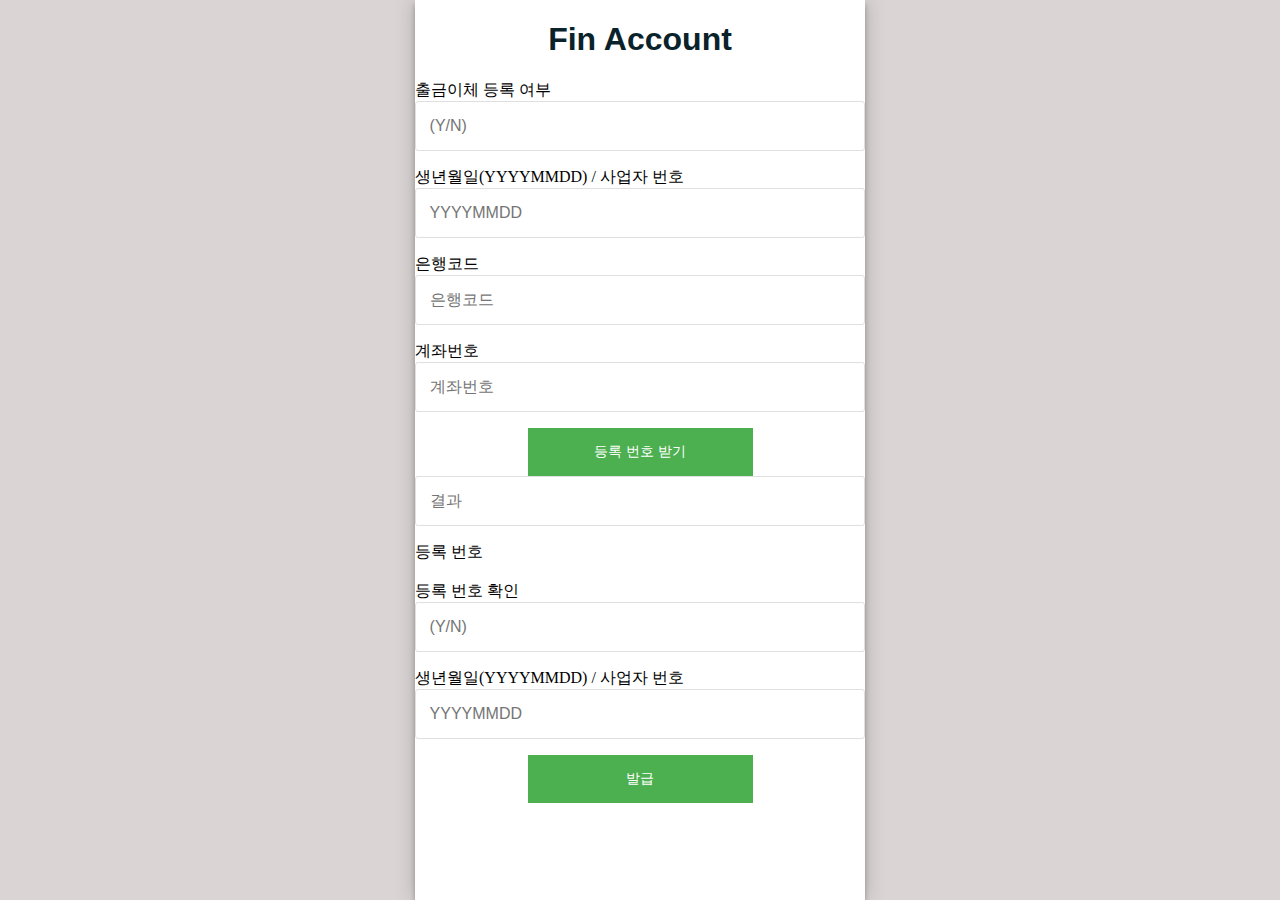
==== html/FinAcount.html @ 15329128 "getRegnum" ====
<!DOCTYPE html>
<html>
    <head>
        <title>finteService</title>
        <link rel="stylesheet" href="../css/test.css">
    </head>
    <body>
        <div class="flame">
            <h1><span style="color: rgb(10, 35, 43);">Fin Account</span></h1>

            <label class="slider-label"></label>출금이체 등록 여부<br>
            <input type="text"  class = "DrtrRgyn parameter" placeholder="(Y/N)"/><br>

            <label class="slider-label"></label>생년월일(YYYYMMDD) / 사업자 번호<br>
            <input type="text"  class = "BrdtBrno parameter" placeholder="YYYYMMDD"/><br>

            <label class="slider-label"></label>은행코드<br>
            <input type="text"  class = "Bncd parameter" placeholder="은행코드"/><br>

            <label class="slider-label"></label>계좌번호<br>
            <input type="text"  class = "Acno parameter" placeholder="계좌번호"/><br>

            <input type="button" value="등록 번호 받기" class="submit Rgno"><br>

            <input type="text"  class = "Rgno" placeholder="결과"/><br>
            등록 번호<br><br>
            <script type="text/javascript" src="../js/FinAccount.js"></script>

            
            <label class="slider-label"></label>등록 번호 확인 <br>
            <input type="text"  class = "DrtrRgyn parameter" placeholder="(Y/N)"/><br>

            <label class="slider-label"></label>생년월일(YYYYMMDD) / 사업자 번호<br>
            <input type="text"  class = "BrdtBrno parameter" placeholder="YYYYMMDD"/><br>
            
            <input type="button" value="발급" class="submit get"><br>
        </div>
    
    </body>
</html>
---- css/test.css ----
body {
    background: #dad4d4;    
    display: flex;
    flex-direction: column;
    justify-content: center;
    align-items: center;
    height: 100vh;
    margin: 0;
    
  }
  h1{
      text-align: center;
      font-family:'Questrial', Verdana, sans-serif;
      color: #8C8C8C;
  }
.flame{
    width:450px;
    height:100%;
    background-color:white;
    box-shadow: 0 0 20px 0 rgba(0, 0, 0, 0.2), 0 5px 5px 0 rgba(0, 0, 0, 0.24);
}
  label.slider-label {
    font-size: 16px;
    display: inline-block;
    margin: 0 0 5px;
}
.name {
    margin-top:100px;
}
.submit {
    margin-left:25%;
    font-family: "Roboto", sans-serif;
    text-transform: uppercase;
    outline: 0;
    background: #4CAF50;
    width: 50%;
    border: 0;
    padding: 15px;
    color: #FFFFFF;
    font-size: 14px;
    -webkit-transition: all 0.3 ease;
    transition: all 0.3 ease;
    cursor: pointer;
  }
  .submit:hover,.submit:active,.submit:focus {
    background: #43A047;
  }
input[type=text], input[type=email], input[type=password], input[type=search], input[type=number], input[type=checkbox], input[type=radio], select, textarea {
    border: 1px solid #dfdfdf;
    font-size: 1rem;
    padding: 1rem;
    color: #444;
    border-radius: 3px;
    transition: all .2s ease-in-out;
    outline: 0;
    display: inline-block;
    margin-bottom: 1rem;
    text-align: left;
}

input[type=text], input[type=email], input[type=password], input[type=search], input[type=number] {
    height: 3rem;
    padding: 0 .85rem;
    width: calc(100% - 0.85rem - 0.85rem - 1px - 1px);
}

input[type=text]:focus, input[type=email]:focus, input[type=password]:focus, input[type=search]:focus, input[type=number]:focus, input[type=checkbox]:focus, input[type=radio]:focus, select:focus, textarea:focus {
    border-color: #0069ff;
}
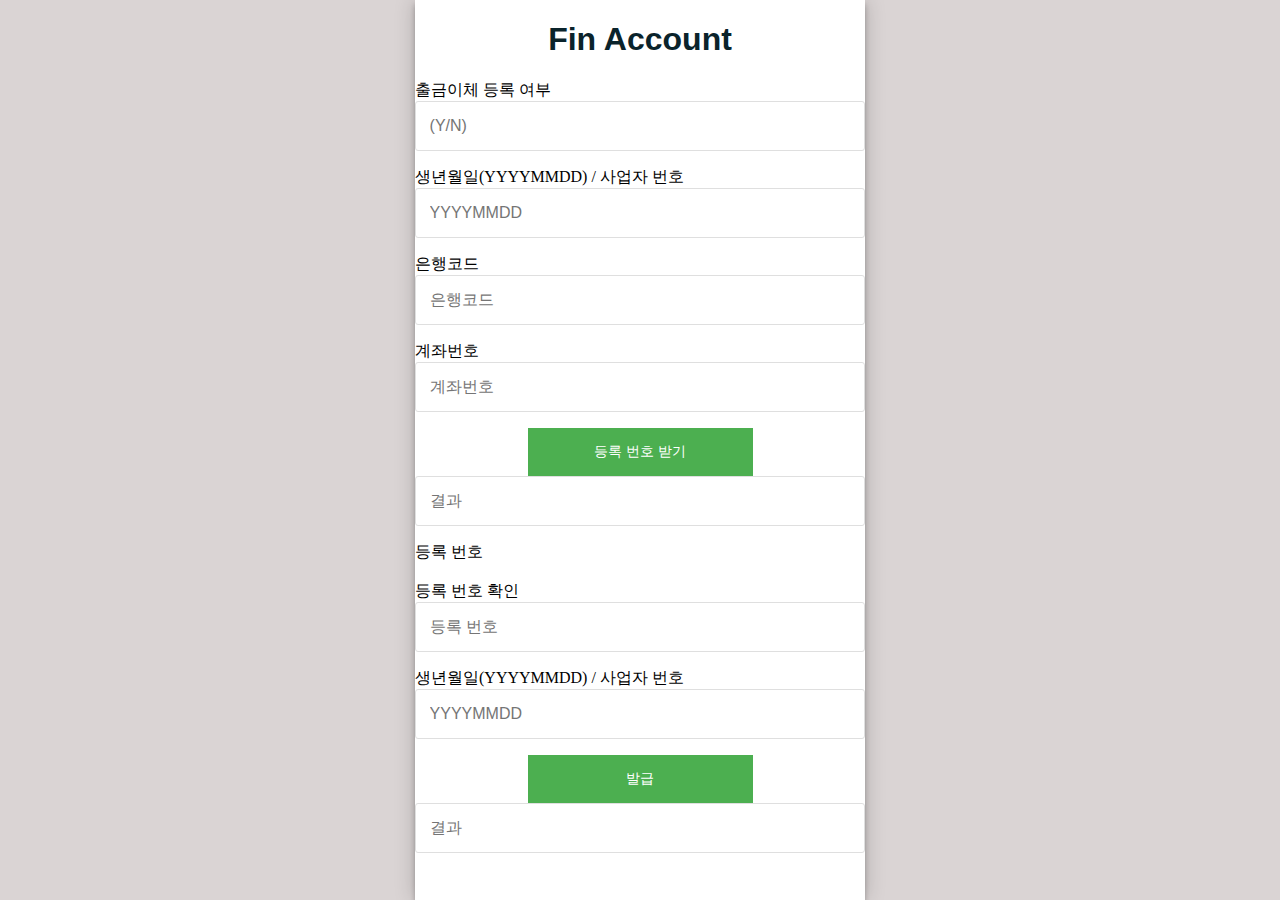
==== commit e30c9b35: "complete" ====
--- a/html/FinAcount.html
+++ b/html/FinAcount.html
@@ -20,21 +20,25 @@
             <label class="slider-label"></label>계좌번호<br>
             <input type="text"  class = "Acno parameter" placeholder="계좌번호"/><br>
 
-            <input type="button" value="등록 번호 받기" class="submit Rgno"><br>
+            <input type="button" value="등록 번호 받기" class="submit Rg"><br>
 
             <input type="text"  class = "Rgno" placeholder="결과"/><br>
             등록 번호<br><br>
-            <script type="text/javascript" src="../js/FinAccount.js"></script>
+            
 
             
             <label class="slider-label"></label>등록 번호 확인 <br>
-            <input type="text"  class = "DrtrRgyn parameter" placeholder="(Y/N)"/><br>
+            <input type="text"  class = "RgnoGet parameter" placeholder="등록 번호"/><br>
 
             <label class="slider-label"></label>생년월일(YYYYMMDD) / 사업자 번호<br>
-            <input type="text"  class = "BrdtBrno parameter" placeholder="YYYYMMDD"/><br>
+            <input type="text"  class = "BrdtBrnoGet parameter" placeholder="YYYYMMDD"/><br>
             
             <input type="button" value="발급" class="submit get"><br>
+
+            <input type="text"  class = "finNum" placeholder="결과"/><br>
         </div>
-    
+
+
+        <script type="text/javascript" src="../js/FinAccount.js"></script>
     </body>
 </html>